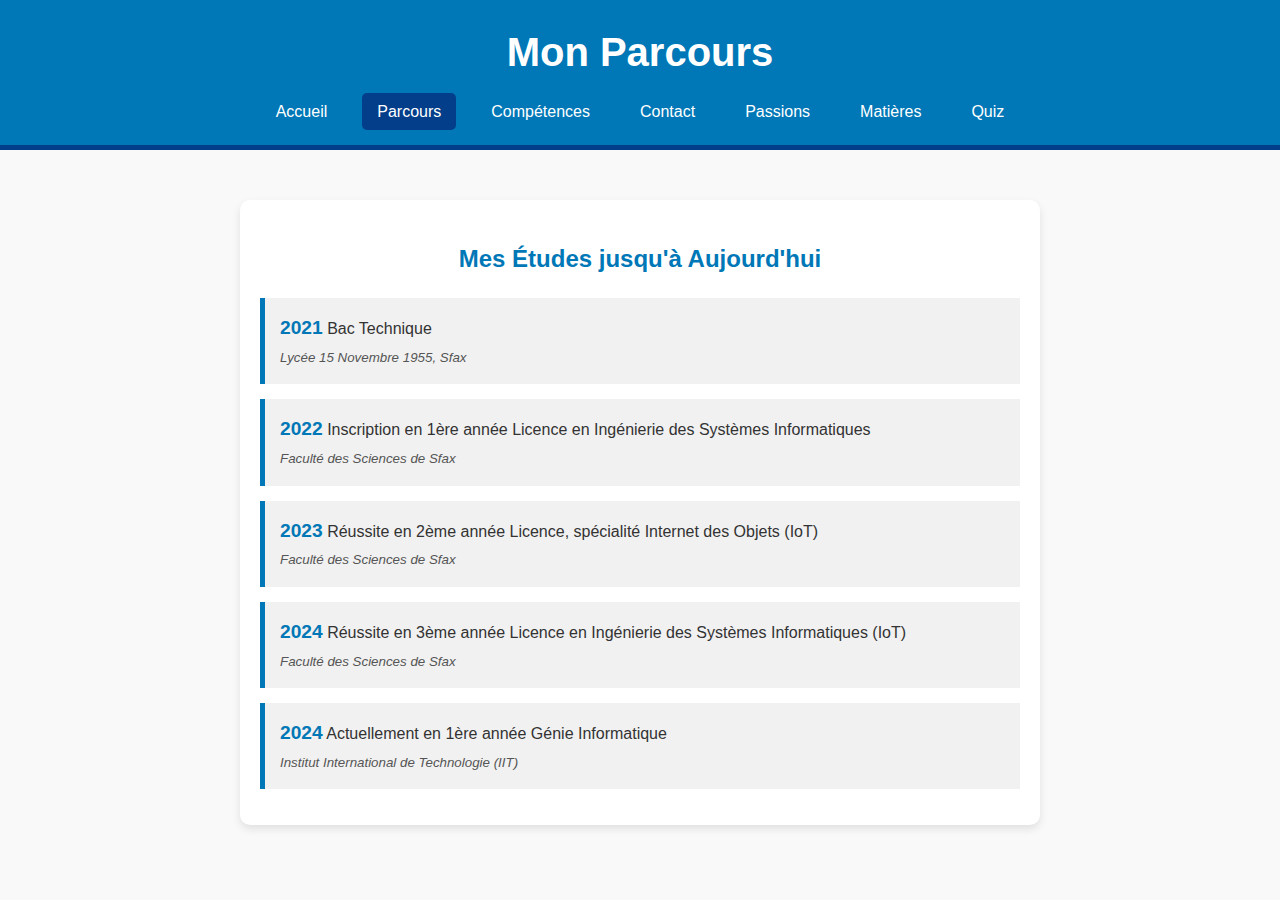
==== parcours.html @ 38cf2822 "Initial commit" ====
<!DOCTYPE html>
<html lang="fr">
<head>
  <meta charset="UTF-8">
  <meta name="viewport" content="width=device-width, initial-scale=1.0">
  <title>Mon Parcours</title>
  <link rel="stylesheet" href="css/style parcours.css">
</head>
<body>
  <header class="header">
    <h1>Mon Parcours</h1>
    <nav>
      <ul class="nav-menu">
        <li><a href="index.html">Accueil</a></li>
        <li><a href="parcours.html" class="active">Parcours</a></li>
        <li><a href="competence.html">Compétences</a></li>
        <li><a href="contact.html">Contact</a></li>
        <li><a href="passions.html">Passions</a></li>
        <li><a href="matieres.html">Matières</a></li>
        <li><a href="quiz.html">Quiz</a></li>
      </ul>
    </nav>
  </header>
  <main>
    <section class="timeline">
      <h2>Mes Études jusqu'à Aujourd'hui</h2>
      <ul>
        <li>
          <span class="year">2021</span>
          Bac Technique<br>
          <small>Lycée 15 Novembre 1955, Sfax</small>
        </li>
        <li>
          <span class="year">2022</span>
          Inscription en 1ère année Licence en Ingénierie des Systèmes Informatiques<br>
          <small>Faculté des Sciences de Sfax</small>
        </li>
        <li>
          <span class="year">2023</span>
          Réussite en 2ème année Licence, spécialité Internet des Objets (IoT)<br>
          <small>Faculté des Sciences de Sfax</small>
        </li>
        <li>
          <span class="year">2024</span>
          Réussite en 3ème année Licence en Ingénierie des Systèmes Informatiques (IoT)<br>
          <small>Faculté des Sciences de Sfax</small>
        </li>
        <li>
          <span class="year">2024</span>
          Actuellement en 1ère année Génie Informatique<br>
          <small>Institut International de Technologie (IIT)</small>
        </li>
      </ul>
    </section>
  </main>
</body>
</html>
---- css/style parcours.css ----
/* Style global */
body {
  font-family: Arial, sans-serif;
  margin: 0;
  padding: 0;
  background-color: #f9f9f9;
  color: #333;
  line-height: 1.6;
}

header {
  background: #0077b6;
  color: white;
  text-align: center;
  padding: 20px 0;
  border-bottom: 5px solid #023e8a;
}

header h1 {
  margin: 0;
  font-size: 2.5rem;
}

.nav-menu {
  display: flex;
  justify-content: center;
  list-style: none;
  padding: 0;
  margin: 15px 0 0;
}

.nav-menu li {
  margin: 0 10px;
}

.nav-menu a {
  text-decoration: none;
  color: white;
  padding: 10px 15px;
  border-radius: 5px;
  transition: background 0.3s;
}

.nav-menu a.active, .nav-menu a:hover {
  background: #023e8a;
}

/* Section principale */
main {
  max-width: 800px;
  margin: 30px auto;
  padding: 20px;
}

.timeline {
  background: white;
  padding: 20px;
  border-radius: 10px;
  box-shadow: 0 4px 8px rgba(0, 0, 0, 0.1);
}

.timeline h2 {
  text-align: center;
  color: #0077b6;
  margin-bottom: 20px;
}

.timeline ul {
  list-style: none;
  padding: 0;
}

.timeline li {
  background: #f1f1f1;
  margin: 15px 0;
  padding: 15px;
  border-left: 5px solid #0077b6;
  position: relative;
}

.timeline li .year {
  font-weight: bold;
  font-size: 1.2rem;
  color: #0077b6;
  margin-bottom: 5px;
}

.timeline li small {
  color: #555;
  font-style: italic;
}

/* Footer */
footer {
  text-align: center;
  padding: 15px;
  background: #0077b6;
  color: white;
  margin-top: 20px;
}
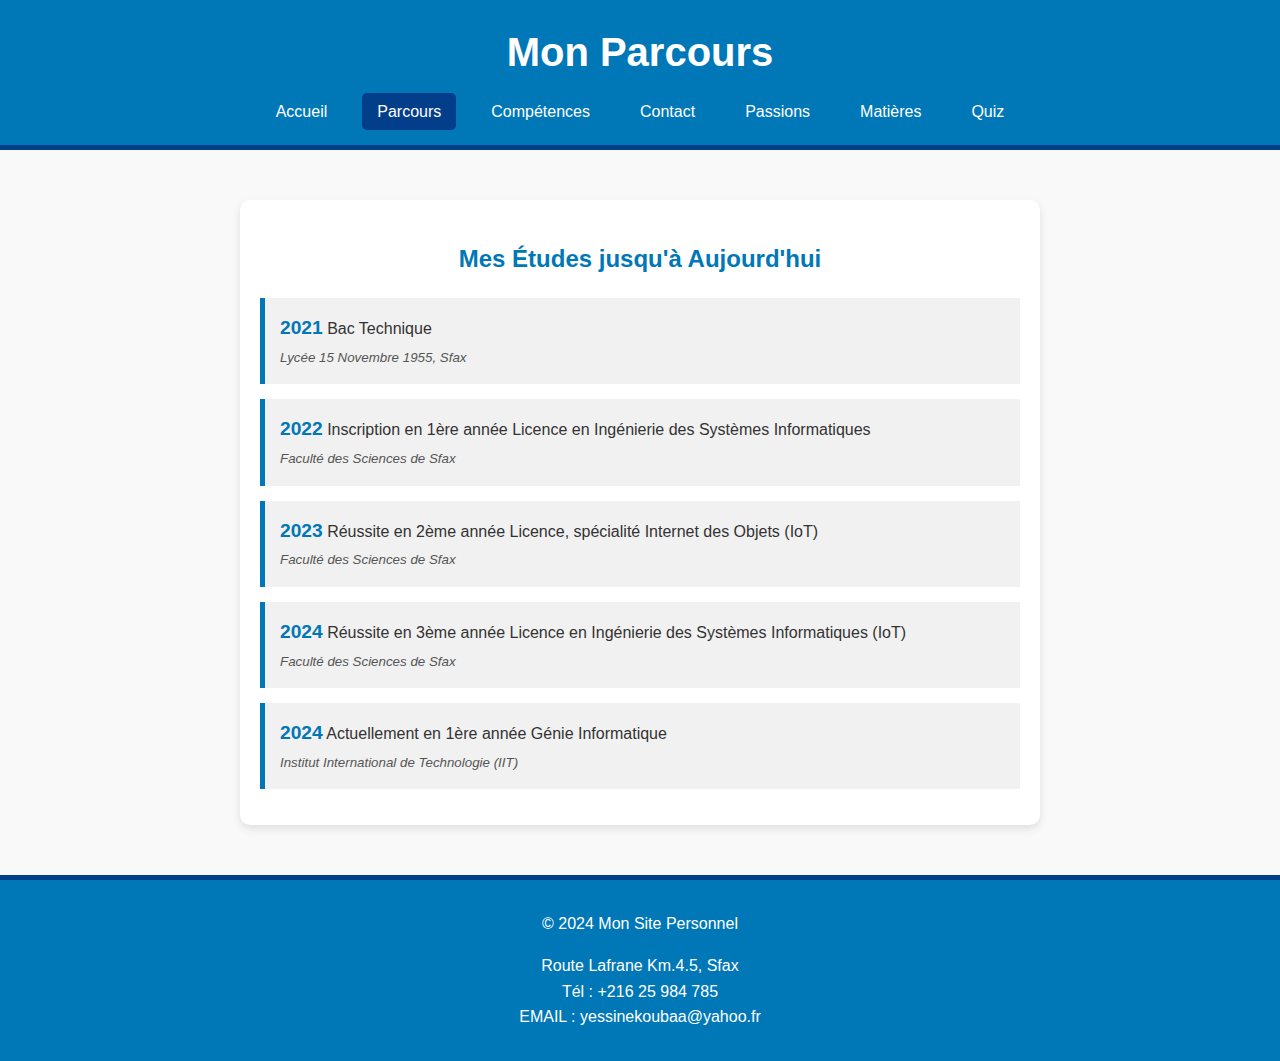
==== commit ed698e09: "Description des changements" ====
--- a/parcours.html
+++ b/parcours.html
@@ -7,7 +7,7 @@
   <link rel="stylesheet" href="css/style parcours.css">
 </head>
 <body>
-  <header class="header">
+  <header>
     <h1>Mon Parcours</h1>
     <nav>
       <ul class="nav-menu">
@@ -53,5 +53,9 @@
       </ul>
     </section>
   </main>
+  <footer>
+    <p>&copy; 2024 Mon Site Personnel</p>
+    <p>Route Lafrane Km.4.5, Sfax <br> Tél : +216 25 984 785 <br> EMAIL : yessinekoubaa@yahoo.fr</p>
+  </footer>
 </body>
 </html>
--- a/css/style parcours.css
+++ b/css/style parcours.css
@@ -97,4 +97,5 @@
   background: #0077b6;
   color: white;
   margin-top: 20px;
+  border-top: 5px solid #023e8a;
 }
